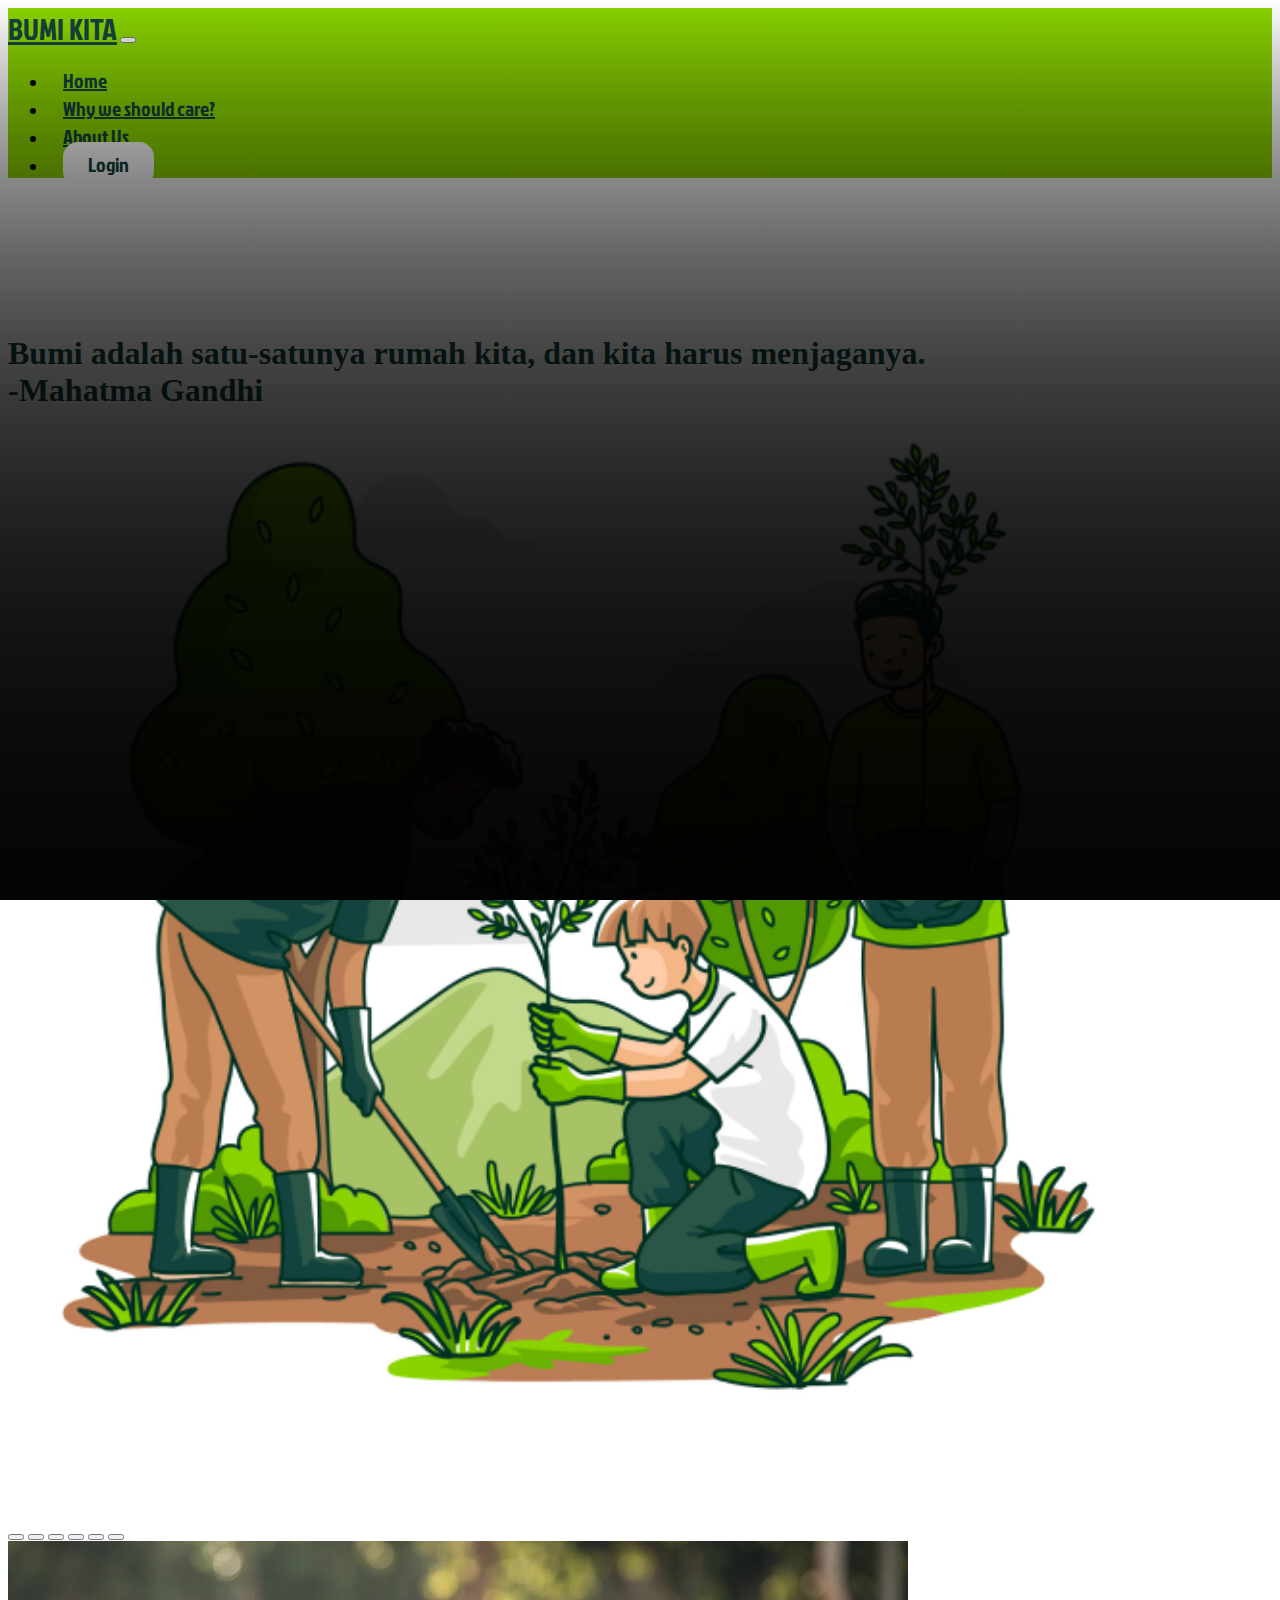
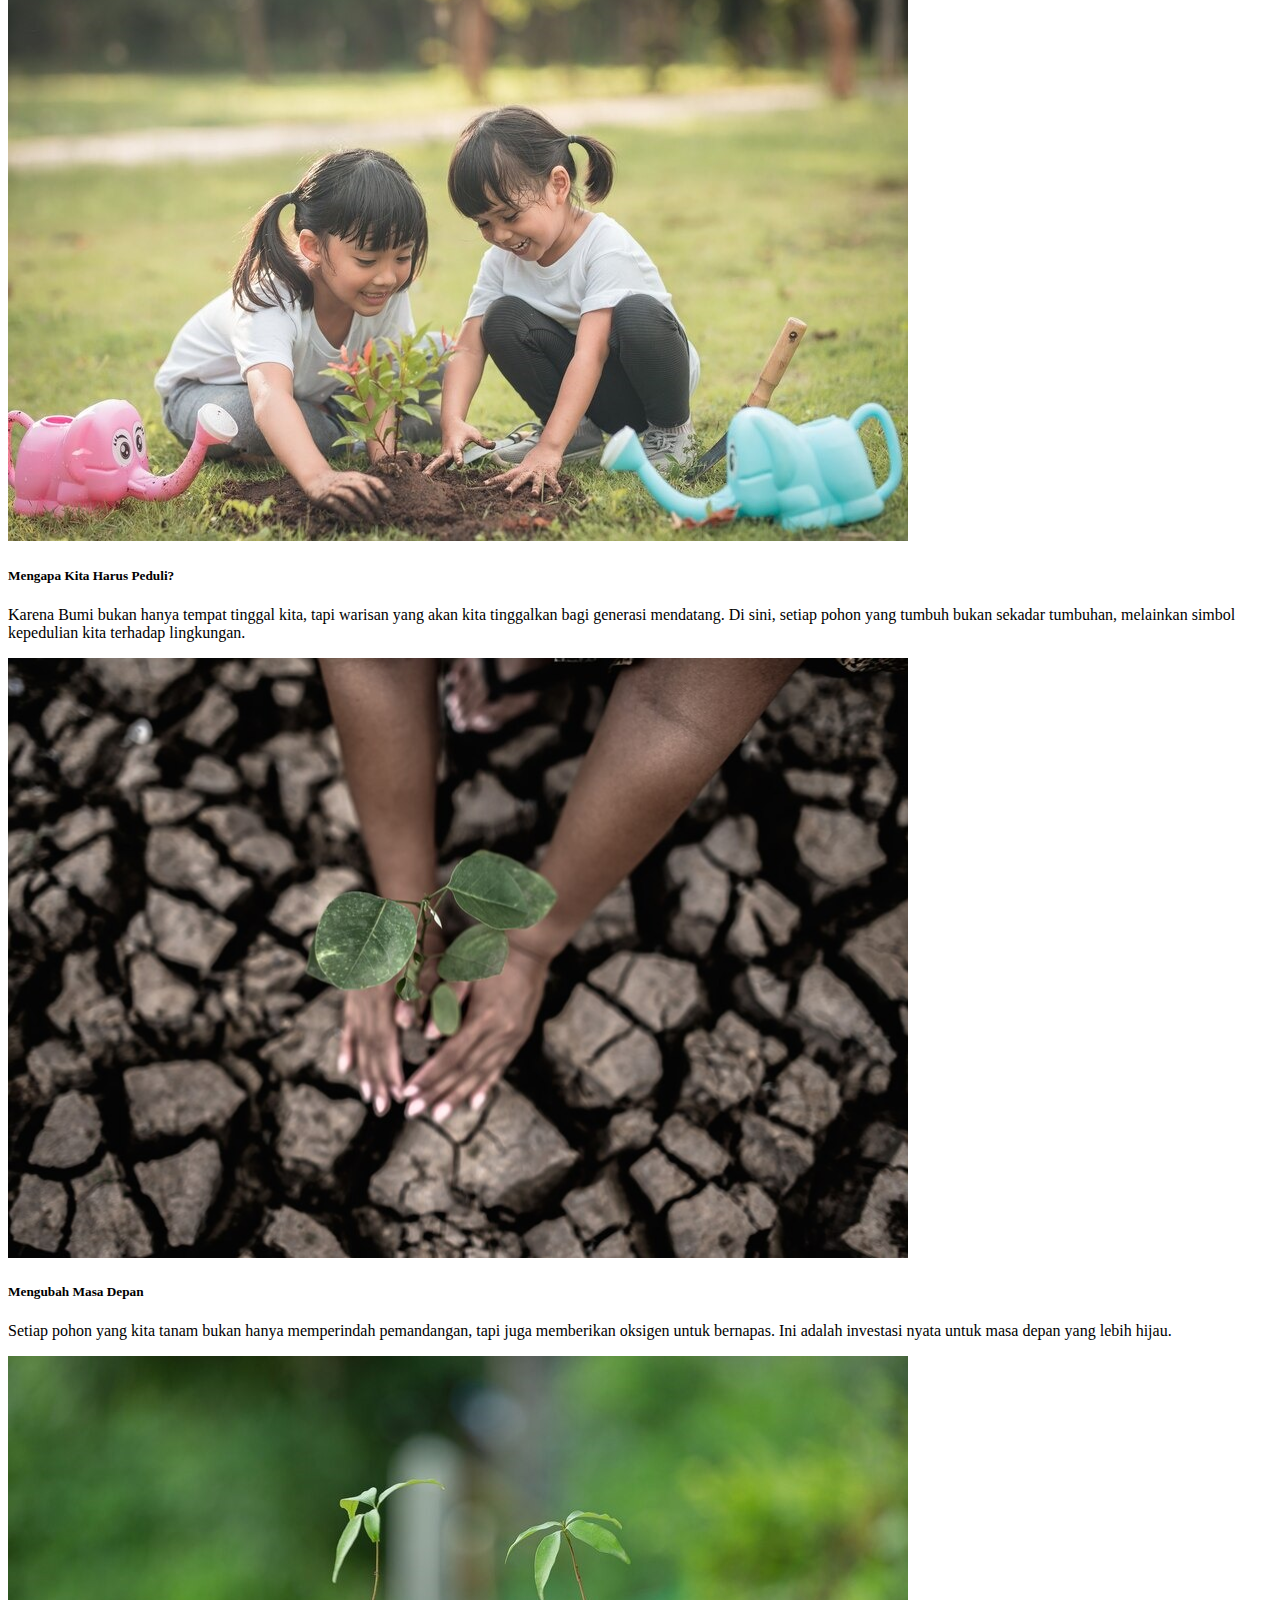
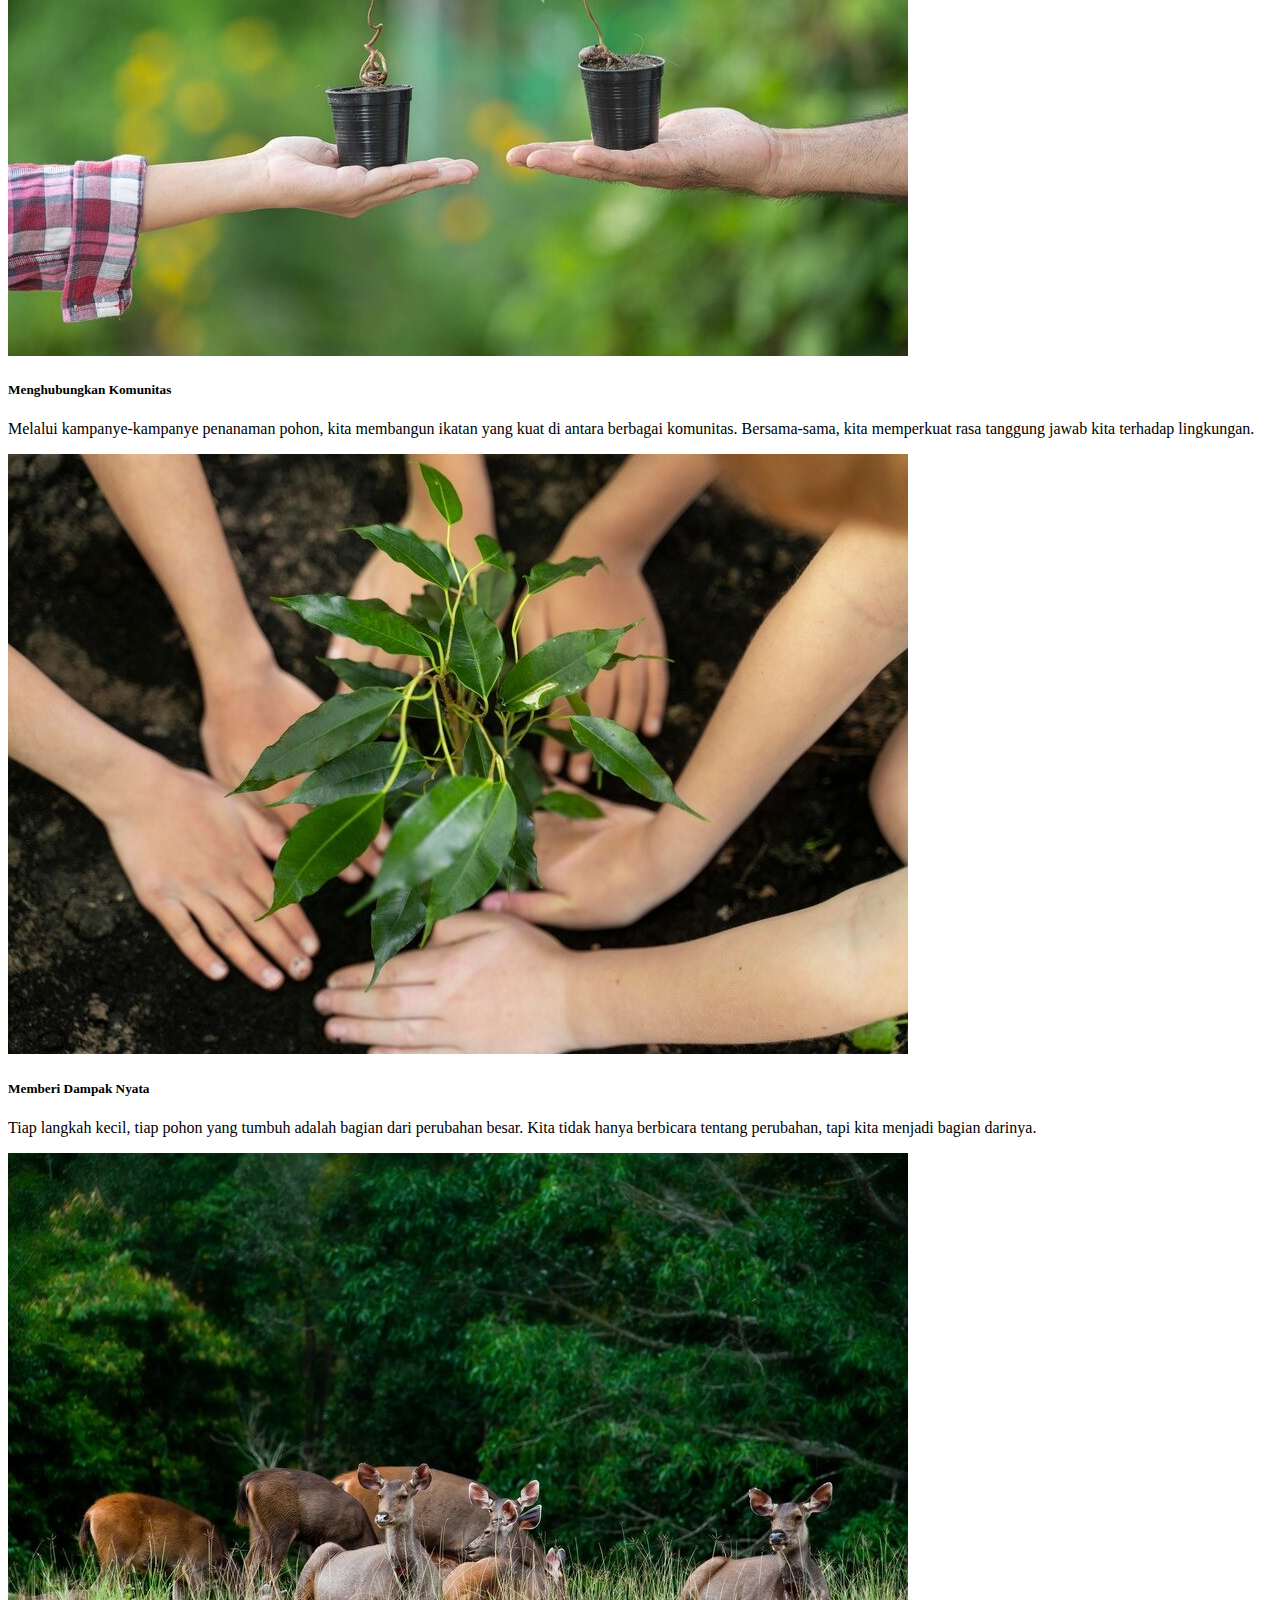
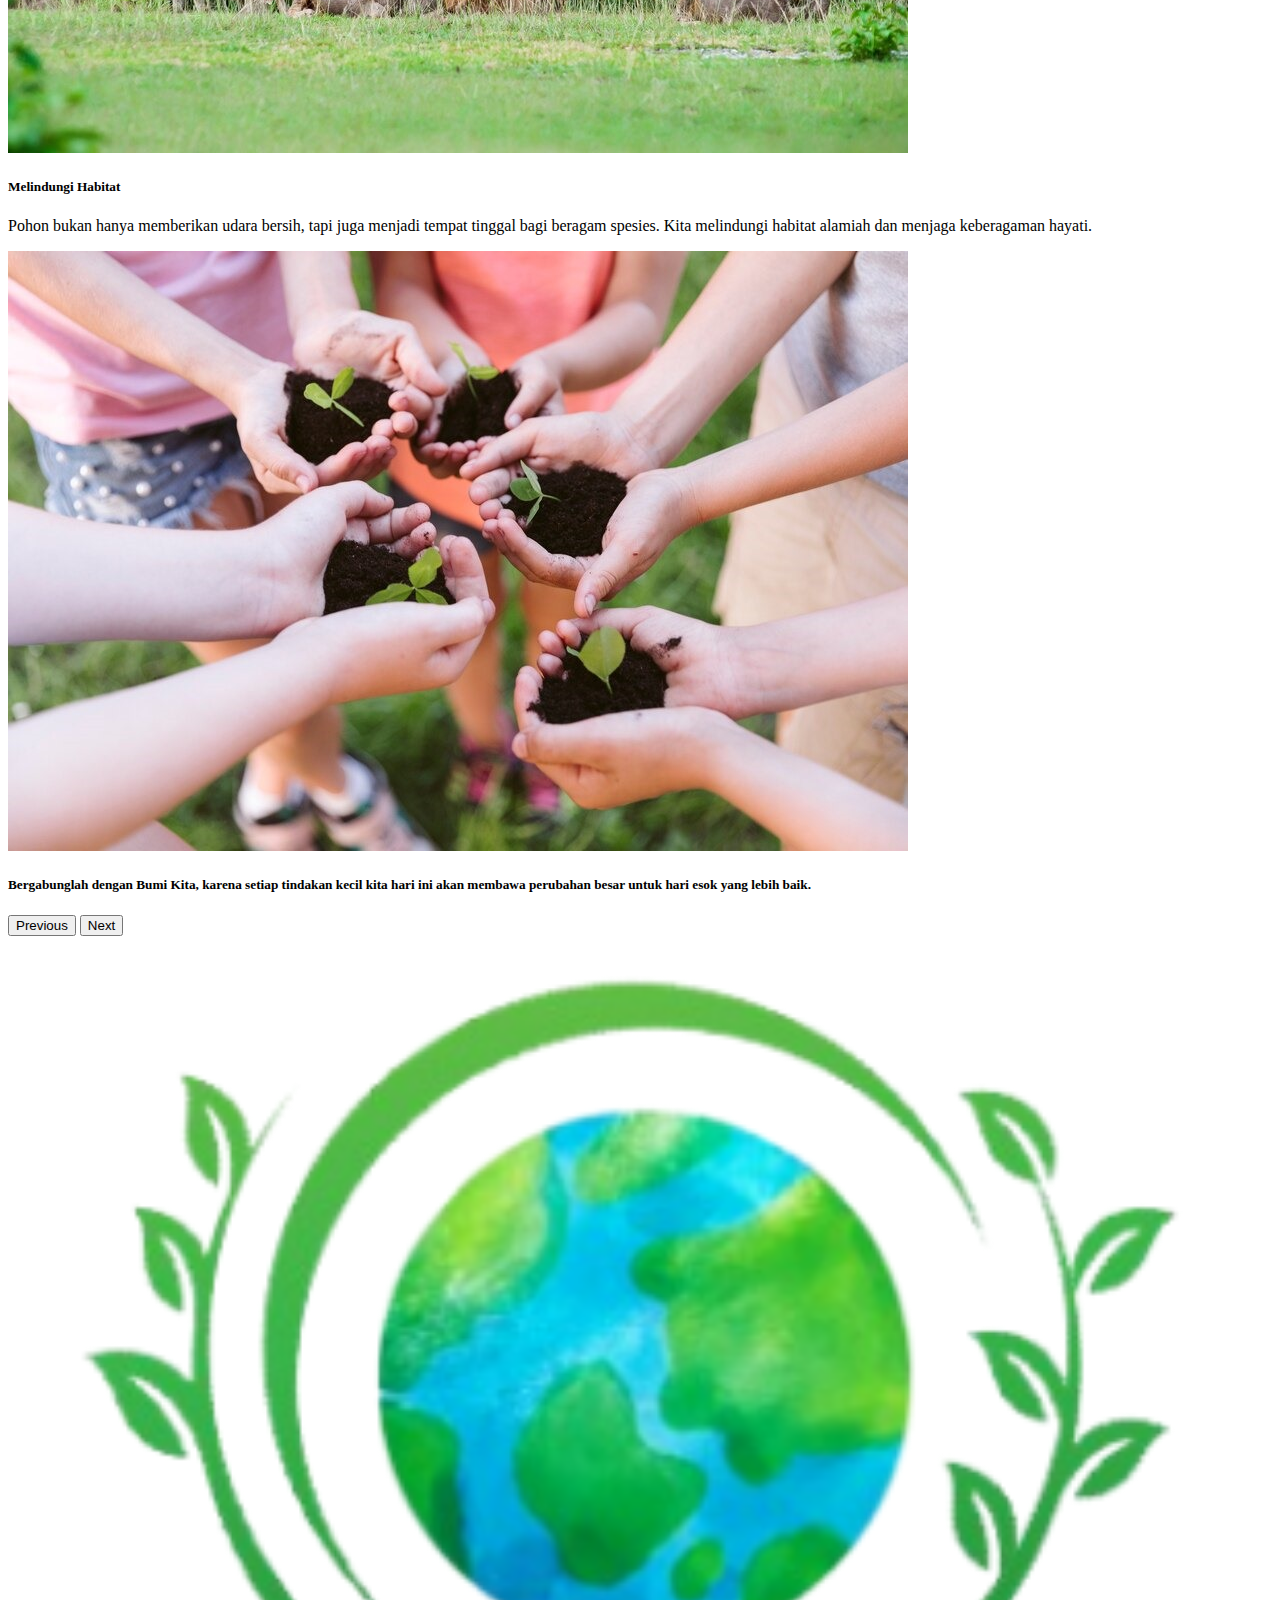
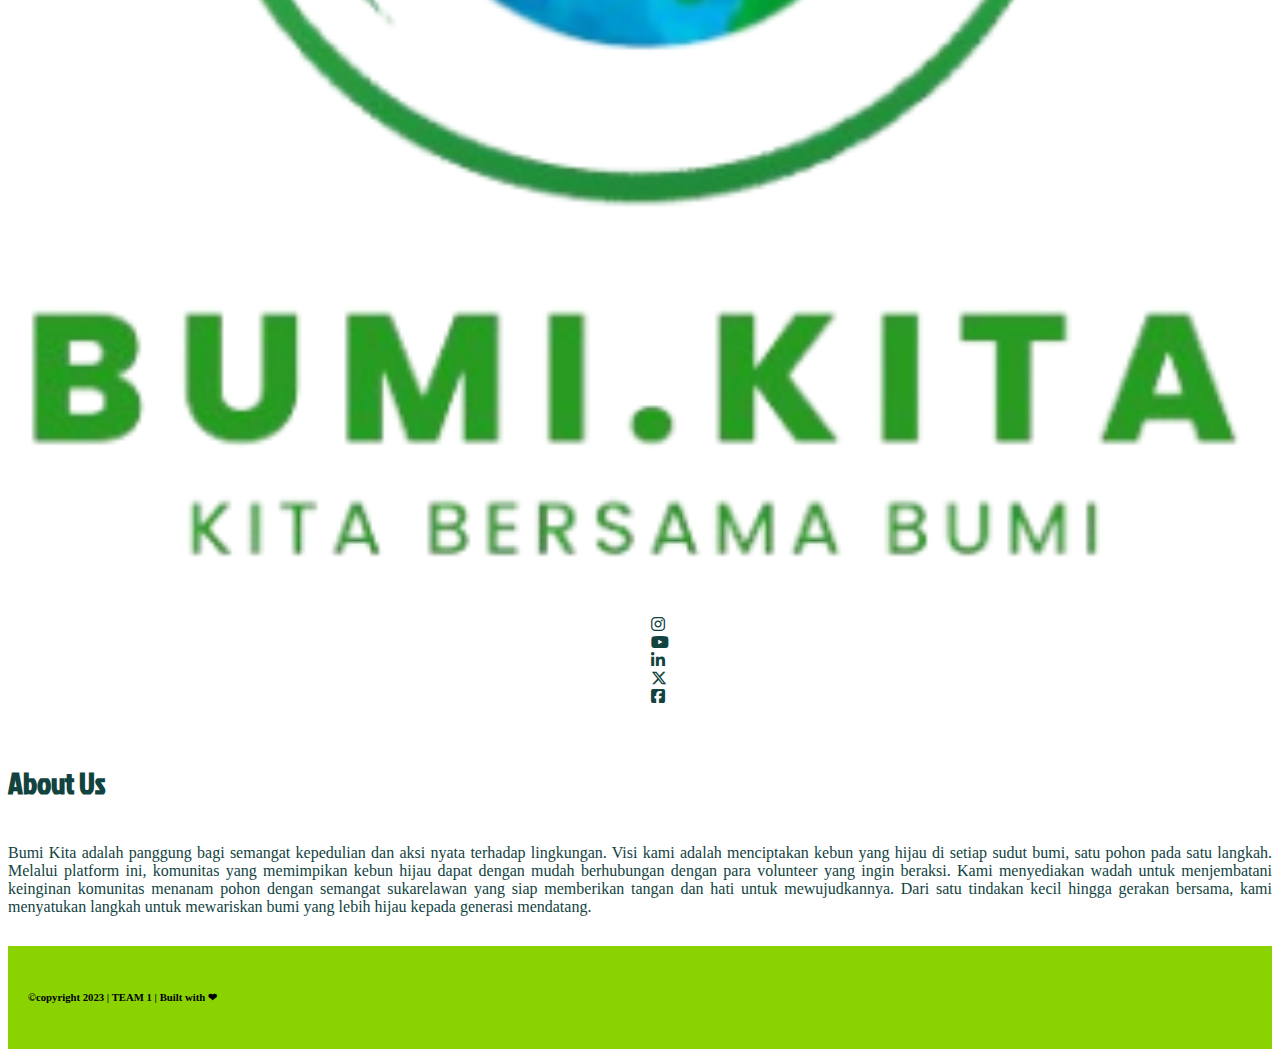
==== index.html @ 79ecc976 "landing page" ====
<!doctype html>
<html lang="en">

<head>
    <meta charset="utf-8">
    <meta name="viewport" content="width=device-width, initial-scale=1">
    <title>Bumi Kita</title>
    <link href="https://cdn.jsdelivr.net/npm/bootstrap@5.3.2/dist/css/bootstrap.min.css" rel="stylesheet"
        integrity="sha384-T3c6CoIi6uLrA9TneNEoa7RxnatzjcDSCmG1MXxSR1GAsXEV/Dwwykc2MPK8M2HN" crossorigin="anonymous">
    <link rel="stylesheet" href="styles.css">
    <link rel="preconnect" href="https://fonts.googleapis.com">
    <link rel="preconnect" href="https://fonts.gstatic.com" crossorigin>
    <link href="https://fonts.googleapis.com/css2?family=Jockey+One&family=Ubuntu+Mono&display=swap" rel="stylesheet">
    <link rel="stylesheet" href="https://cdnjs.cloudflare.com/ajax/libs/font-awesome/6.4.2/css/all.min.css">
</head>

<body id="home">
    <nav class="navbar navbar-expand-md bg-body-tertiary fixed-top">
        <div class="container">
            <a class="navbar-brand" href="#">BUMI KITA</a>
            <button class="navbar-toggler" type="button" data-bs-toggle="collapse" data-bs-target="#navbarNav"
                aria-controls="navbarNav" aria-expanded="false" aria-label="Toggle navigation">
                <span class="navbar-toggler-icon"></span>
            </button>
            <div class="collapse navbar-collapse justify-content-end" id="navbarNav">
                <ul class="navbar-nav">
                    <li class="nav-item">
                        <a class="nav-link" href="#home">Home</a>
                    </li>
                    <li class="nav-item">
                        <a class="nav-link" href="#why-we-should-care">Why we should care?</a>
                    </li>
                    <li class="nav-item">
                        <a class="nav-link" href="#about-us">About Us</a>
                    </li>
                    <li class="nav-item">
                        <a class="nav-link" id="login-btn">Login</a>
                    </li>
                </ul>
            </div>
        </div>
    </nav>
    <main>
        <div class="container">
            <section id="quote">
                <div class="row align-items-center">
                    <div class="col-7" id="quote-text">
                        <h1>
                            Bumi adalah satu-satunya rumah kita, dan kita
                            harus menjaganya.<br>
                            -Mahatma Gandhi
                        </h1>
                    </div>
                    <div class="col-5">
                        <img src="img/quote.png" alt="Menanam pohon">
                    </div>
                </div>
            </section>
            <section id="why-we-should-care">
                <div id="carouselExampleCaptions" class="carousel slide" data-bs-ride="true">
                    <div class="carousel-indicators">
                        <button type="button" data-bs-target="#carouselExampleCaptions" data-bs-slide-to="0"
                            class="active" aria-current="true" aria-label="Slide 1"></button>
                        <button type="button" data-bs-target="#carouselExampleCaptions" data-bs-slide-to="1"
                            aria-label="Slide 2"></button>
                        <button type="button" data-bs-target="#carouselExampleCaptions" data-bs-slide-to="2"
                            aria-label="Slide 3"></button>
                        <button type="button" data-bs-target="#carouselExampleCaptions" data-bs-slide-to="3"
                            aria-label="Slide 4"></button>
                        <button type="button" data-bs-target="#carouselExampleCaptions" data-bs-slide-to="4"
                            aria-label="Slide 5"></button>
                        <button type="button" data-bs-target="#carouselExampleCaptions" data-bs-slide-to="5"
                            aria-label="Slide 6"></button>
                    </div>
                    <div class="carousel-inner">
                        <div class="carousel-item active">
                            <img src="img/1.png" class="d-block w-100" alt="generasi mendatang">
                            <div class="carousel-caption d-none d-md-block">
                                <h5>Mengapa Kita Harus Peduli?</h5>
                                <p>Karena Bumi bukan hanya tempat tinggal kita, tapi warisan yang akan kita
                                    tinggalkan bagi generasi mendatang. Di sini, setiap pohon yang tumbuh bukan sekadar
                                    tumbuhan, melainkan simbol kepedulian kita terhadap lingkungan.</p>
                            </div>
                            <div class="layer"></div>
                        </div>
                        <div class="carousel-item">
                            <img src="img/2.png" class="d-block w-100" alt="...">
                            <div class="carousel-caption d-none d-md-block">
                                <h5>Mengubah Masa Depan</h5>
                                <p>Setiap pohon yang kita tanam bukan hanya memperindah pemandangan, tapi juga
                                    memberikan oksigen untuk bernapas. Ini adalah investasi nyata untuk masa depan yang
                                    lebih hijau.</p>
                            </div>
                            <div class="layer"></div>
                        </div>
                        <div class="carousel-item">
                            <img src="img/3.png" class="d-block w-100" alt="Menghubungkan Komunitas">
                            <div class="carousel-caption d-none d-md-block">
                                <h5>Menghubungkan Komunitas</h5>
                                <p>Melalui kampanye-kampanye penanaman pohon, kita membangun ikatan yang kuat di antara
                                    berbagai komunitas. Bersama-sama, kita memperkuat rasa tanggung jawab kita terhadap
                                    lingkungan.</p>
                            </div>
                            <div class="layer"></div>
                        </div>
                        <div class="carousel-item">
                            <img src="img/4.png" class="d-block w-100" alt="...">
                            <div class="carousel-caption d-none d-md-block">
                                <h5>Memberi Dampak Nyata</h5>
                                <p>Tiap langkah kecil, tiap pohon yang tumbuh adalah bagian dari perubahan besar. Kita
                                    tidak hanya berbicara tentang perubahan, tapi kita menjadi bagian darinya.</p>
                            </div>
                            <div class="layer"></div>
                        </div>
                        <div class="carousel-item">
                            <img src="img/5.png" class="d-block w-100" alt="...">
                            <div class="carousel-caption d-none d-md-block">
                                <h5>Melindungi Habitat</h5>
                                <p>Pohon bukan hanya memberikan udara bersih, tapi juga menjadi tempat tinggal bagi
                                    beragam spesies. Kita melindungi habitat alamiah dan menjaga keberagaman hayati.</p>
                            </div>
                            <div class="layer"></div>
                        </div>
                        <div class="carousel-item">
                            <img src="img/6.png" class="d-block w-100" alt="...">
                            <div class="carousel-caption d-none d-md-block">
                                <h5>Bergabunglah dengan Bumi Kita, karena setiap tindakan kecil kita hari ini akan
                                    membawa perubahan besar untuk hari esok yang lebih baik.</h5>
                            </div>
                            <div class="layer"></div>
                        </div>
                    </div>
                    <button class="carousel-control-prev" type="button" data-bs-target="#carouselExampleCaptions"
                        data-bs-slide="prev">
                        <span class="carousel-control-prev-icon" aria-hidden="true"></span>
                        <span class="visually-hidden">Previous</span>
                    </button>
                    <button class="carousel-control-next" type="button" data-bs-target="#carouselExampleCaptions"
                        data-bs-slide="next">
                        <span class="carousel-control-next-icon" aria-hidden="true"></span>
                        <span class="visually-hidden">Next</span>
                    </button>
                </div>
            </section>
            <section id="about-us">
                <div class="row mt-5 pt-5 justify-content-between">
                    <div class="col-md-4 custom-col">
                        <img src="img/logo-bumi-kita.png" alt="logo-bumi-kita">
                        <div class="container d-flex justify-content-center align-items-center my-3">
                            <ul class="list-group list-group-horizontal">
                                <li class="list-group-item"><a href="#"><i class="fa-brands fa-instagram fs-2"></i></a></li>
                                <li class="list-group-item"><a href="#"><i class="fa-brands fa-youtube fs-2"></i></a></li>
                                <li class="list-group-item"><a href="#"><i class="fa-brands fa-linkedin-in fs-2"></i></a></li>
                                <li class="list-group-item"><a href="#"><i class="fa-brands fa-x-twitter fs-2"></i></a></li>
                                <li class="list-group-item"><a href="#"><i class="fa-brands fa-square-facebook fs-2"></i></a></li>
                            </ul>
                        </div>
                    </div>
                    <div class="col-md-7 text-center">
                        <h4>About Us</h4>
                        <p class="fs-5 text-justify">
                            Bumi Kita adalah panggung bagi semangat kepedulian dan aksi nyata terhadap lingkungan. Visi kami adalah menciptakan kebun yang hijau di setiap sudut bumi, satu pohon pada satu langkah. Melalui platform ini, komunitas yang memimpikan kebun hijau dapat dengan mudah berhubungan dengan para volunteer yang ingin beraksi. Kami menyediakan wadah untuk menjembatani keinginan komunitas menanam pohon dengan semangat sukarelawan yang siap memberikan tangan dan hati untuk mewujudkannya. Dari satu tindakan kecil hingga gerakan bersama, kami menyatukan langkah untuk mewariskan bumi yang lebih hijau kepada generasi mendatang.
                        </p>
                    </div>
                </div>
            </section>
        </div>
    </main>
    <footer>
        <h6 class="text-center bottom-0">&copy;copyright 2023 | TEAM 1 | Built with &#10084;</h6>
    </footer>
    <script src="https://cdn.jsdelivr.net/npm/bootstrap@5.3.2/dist/js/bootstrap.bundle.min.js"
        integrity="sha384-C6RzsynM9kWDrMNeT87bh95OGNyZPhcTNXj1NW7RuBCsyN/o0jlpcV8Qyq46cDfL" crossorigin="anonymous">
    </script>
</body>

</html>
---- styles.css ----
nav.navbar{
    background-color: #8AD300 !important;
    font-family: 'Jockey One', sans-serif;
}
a.navbar-brand{
    color: #12433F !important;
    font-size: 30px;
}
a.nav-link{
    color: #12433F !important;
    font-size: 20px;
    margin: 0 15px;
}

a.nav-link:hover{
    color: #8AD300 !important;
    background-color: #12433F;
    border-radius: 15px;
}

#login-btn{
    padding: 8px 25px;
    background-color: #fff;
    border-radius: 15px;
}

#login-btn:hover{
    background-color: #12433F;
}
#quote{
    padding-top: 120px;
}
#quote-text{
    color:#12433F;
}
#quote .col-5 img{
    width: 90%;
}

#why-we-should-care{
    margin-top: 120px;
}

.layer{
    /* background-color: rgba(0, 0, 0, 0.4); */
    right: 0;
    left: 0;
    top: 0;
    bottom: 0;
    padding-top: 55%;
    background: linear-gradient(to top, rgba(0, 0, 0, 0.5), rgba(0, 0, 0, 0));
    width: 100%;
    position: absolute;
}
.carousel-caption{
    z-index: 999;
}

#about-us h4{
    font-family: 'Jockey One', sans-serif;
    font-size: 30px;
    color: #12433F;
}
#about-us p{
    color: #12433F;
    text-align: justify;
}

.custom-col{
    display: flex;
    flex-direction: column;
    justify-content: center;
}

.custom-col .container{
    margin: 0 auto;
}
#about-us ul{
    list-style: none;
}
#about-us li a i{
    color: #12433F;
}

footer {
    background-color: #8AD300 !important;
    margin-top: 30px;
    padding: 20px;
}
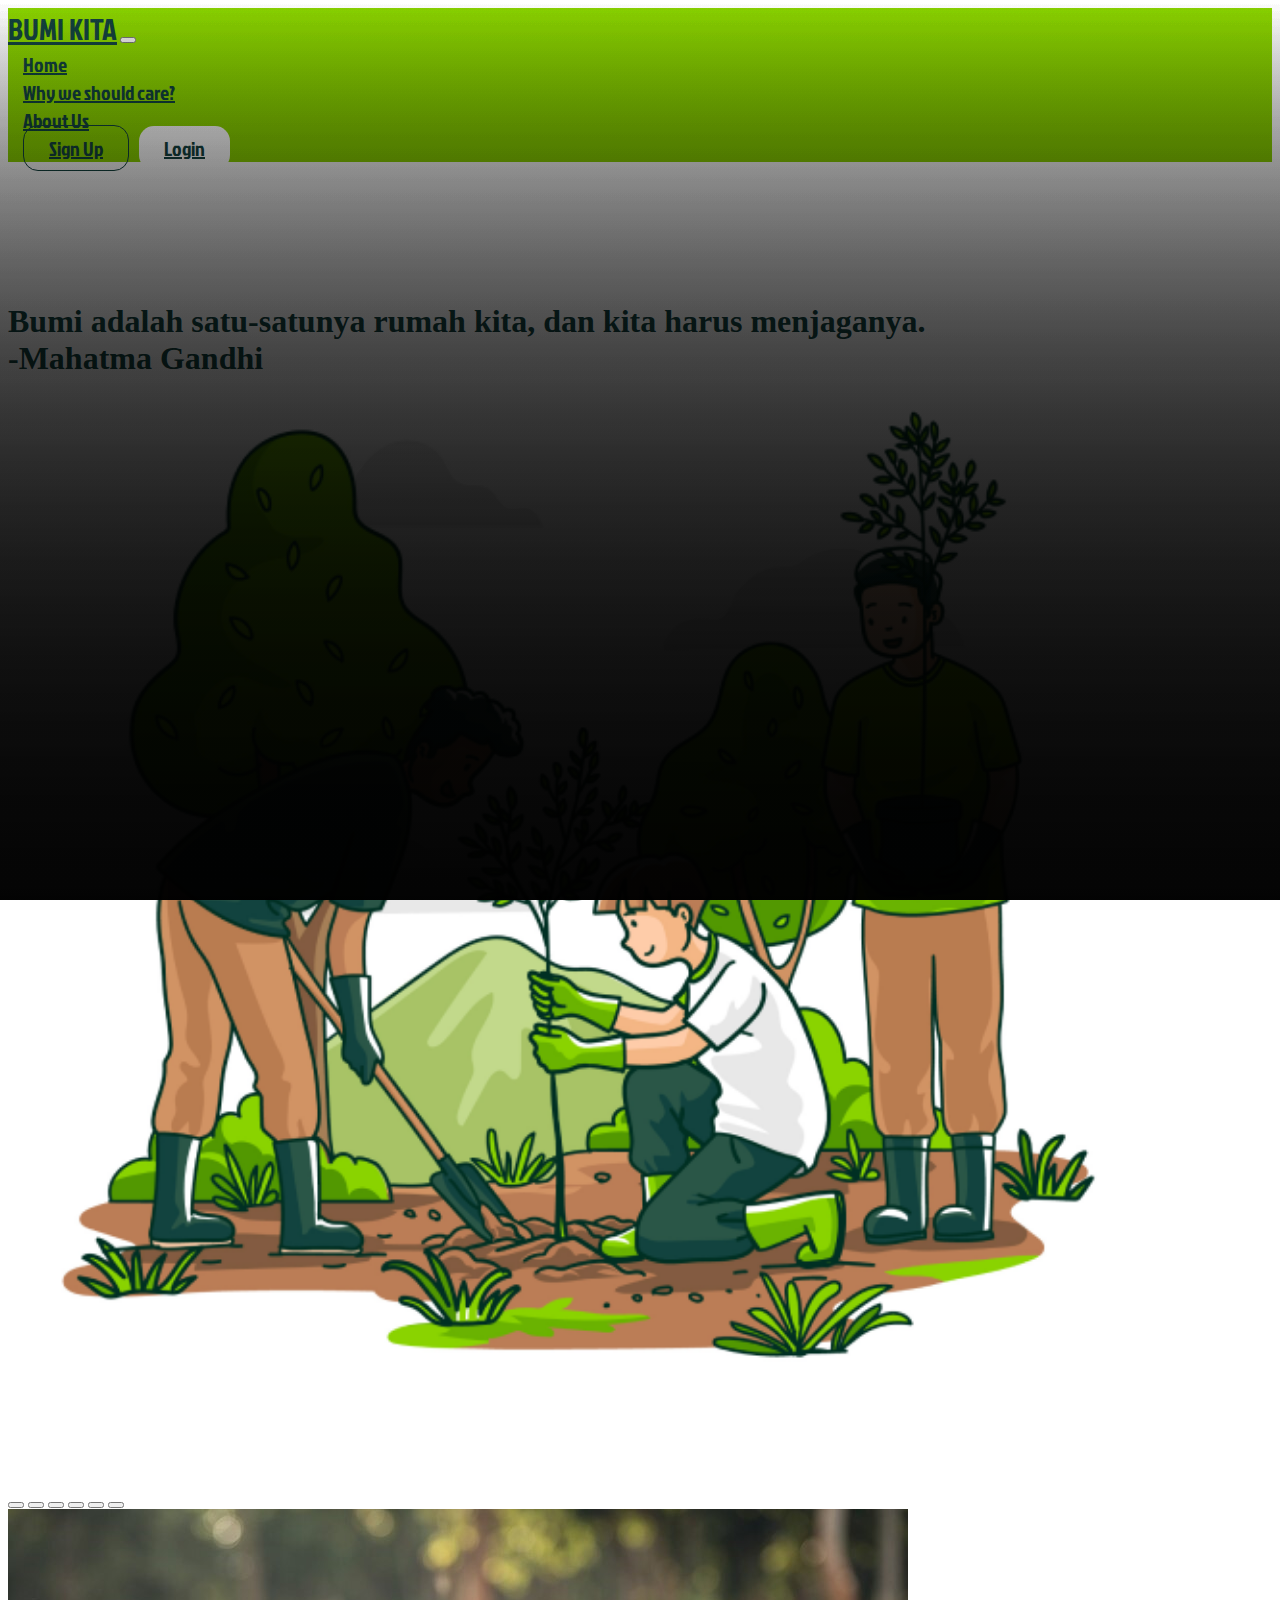
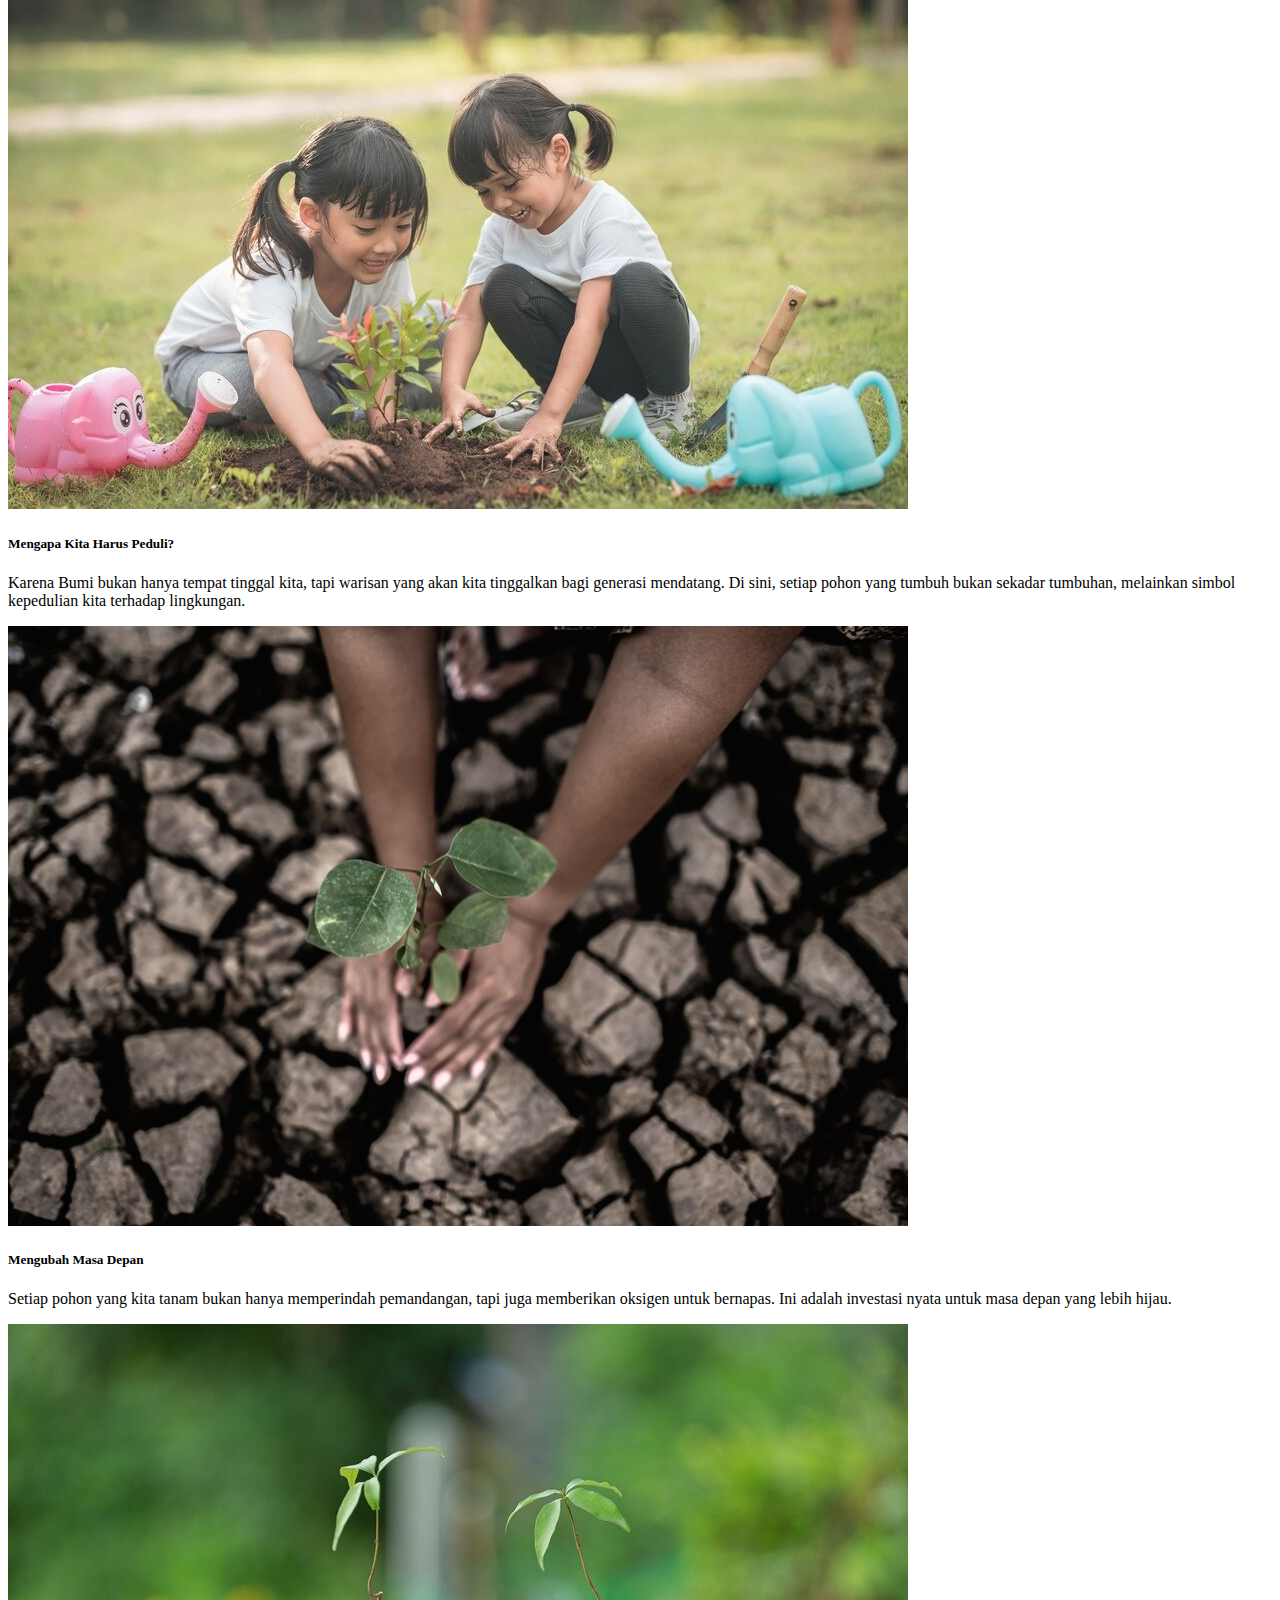
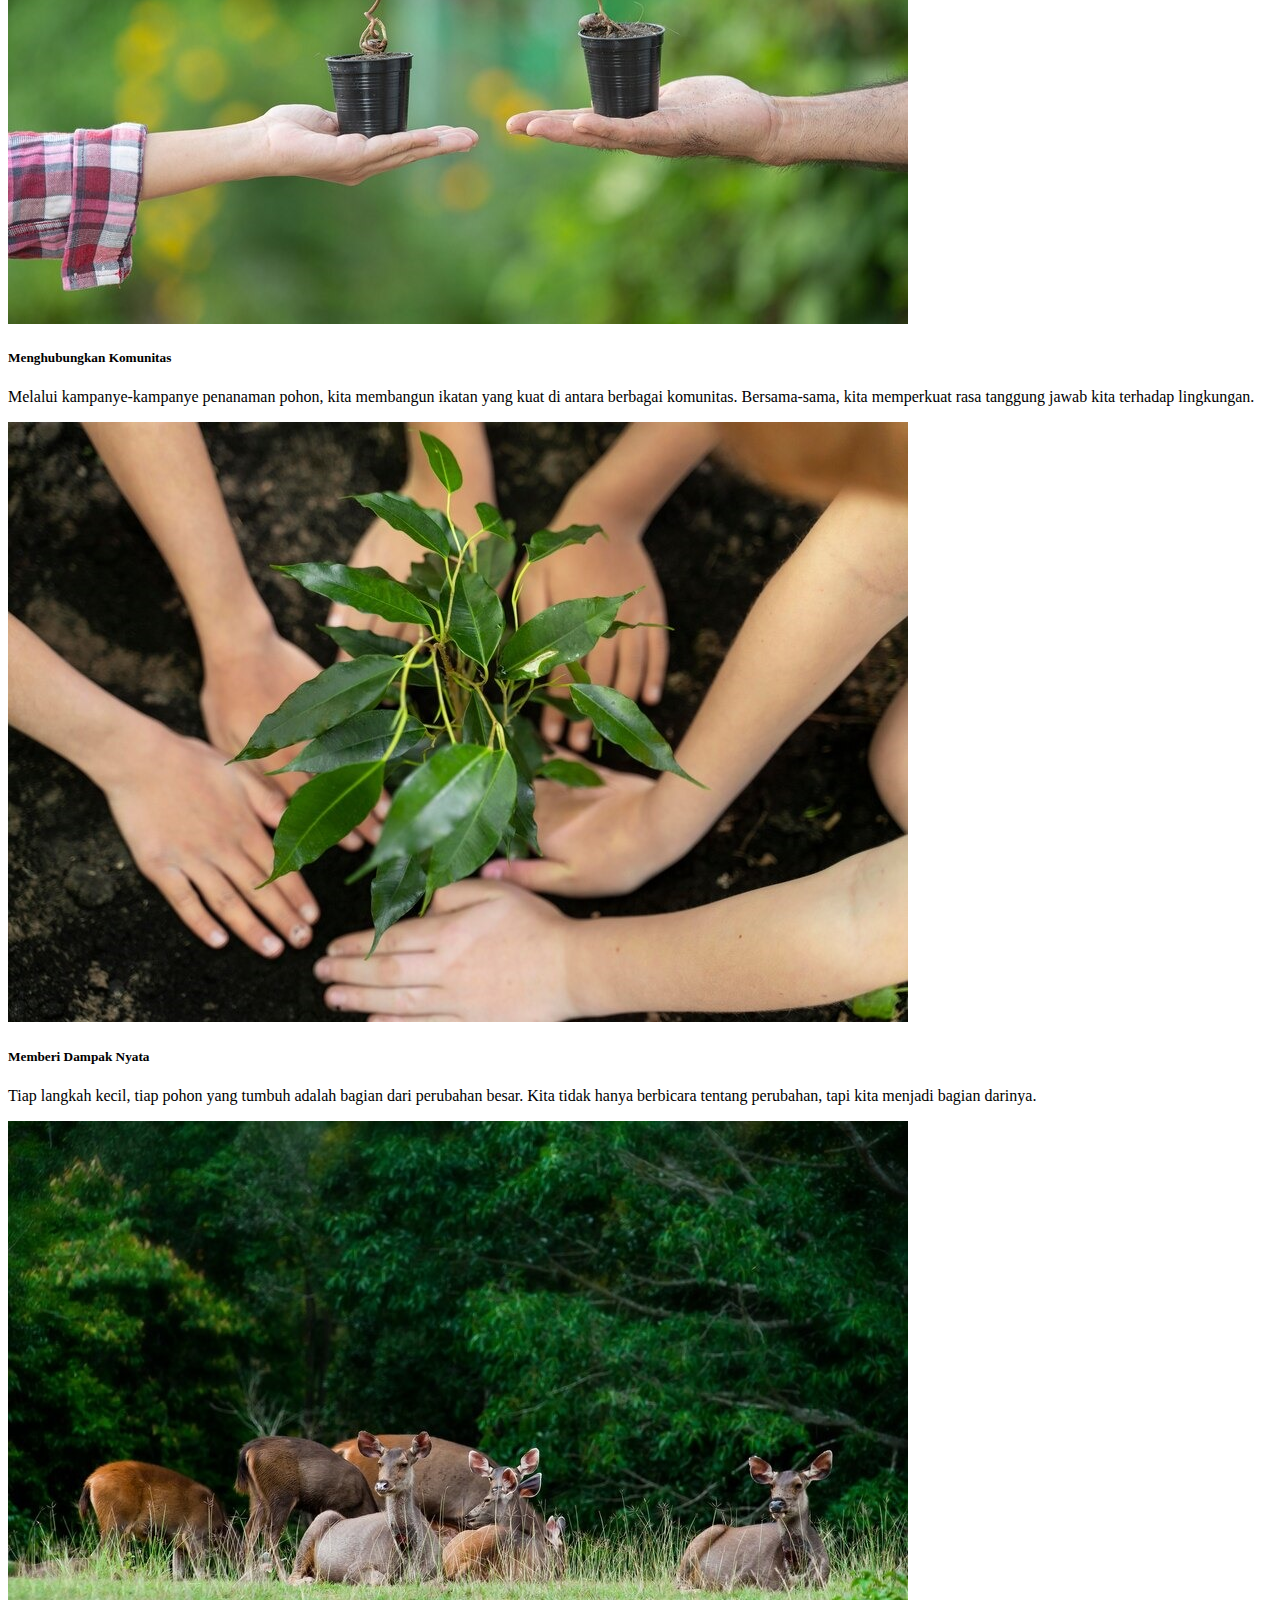
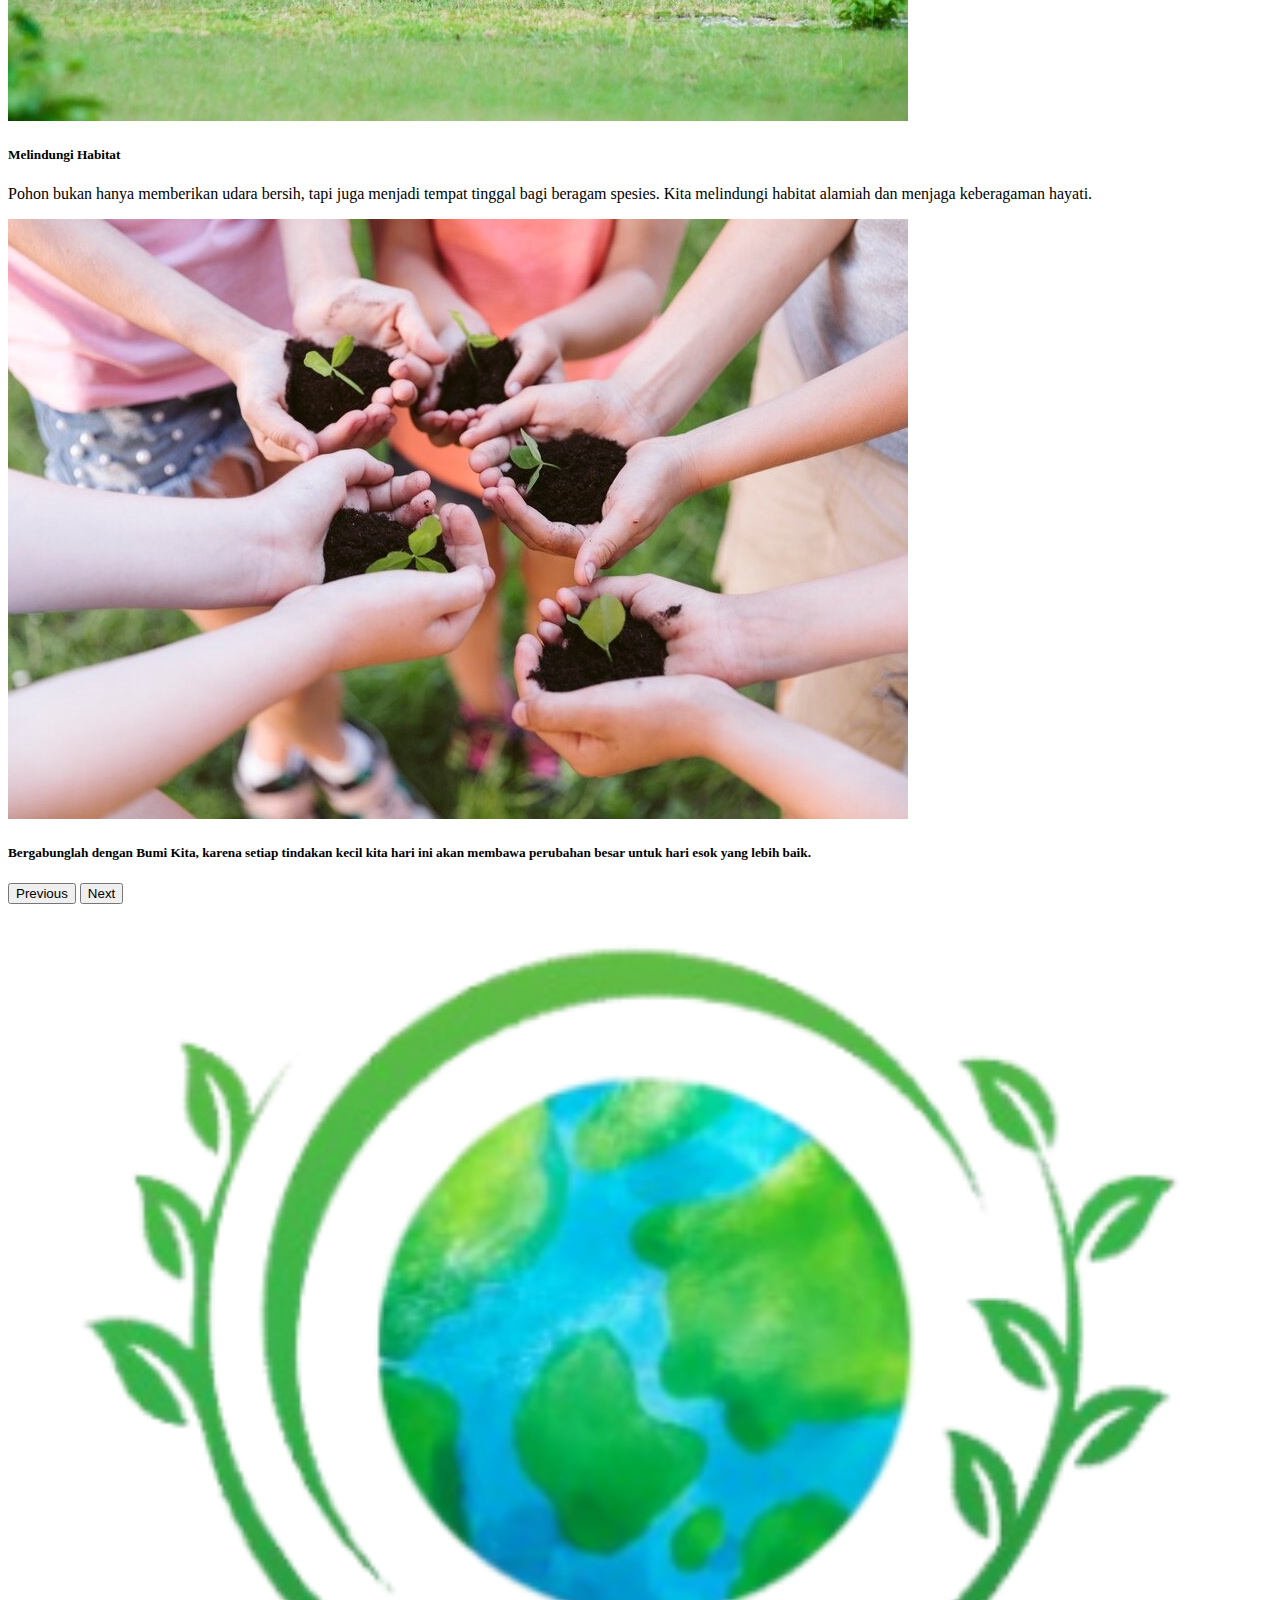
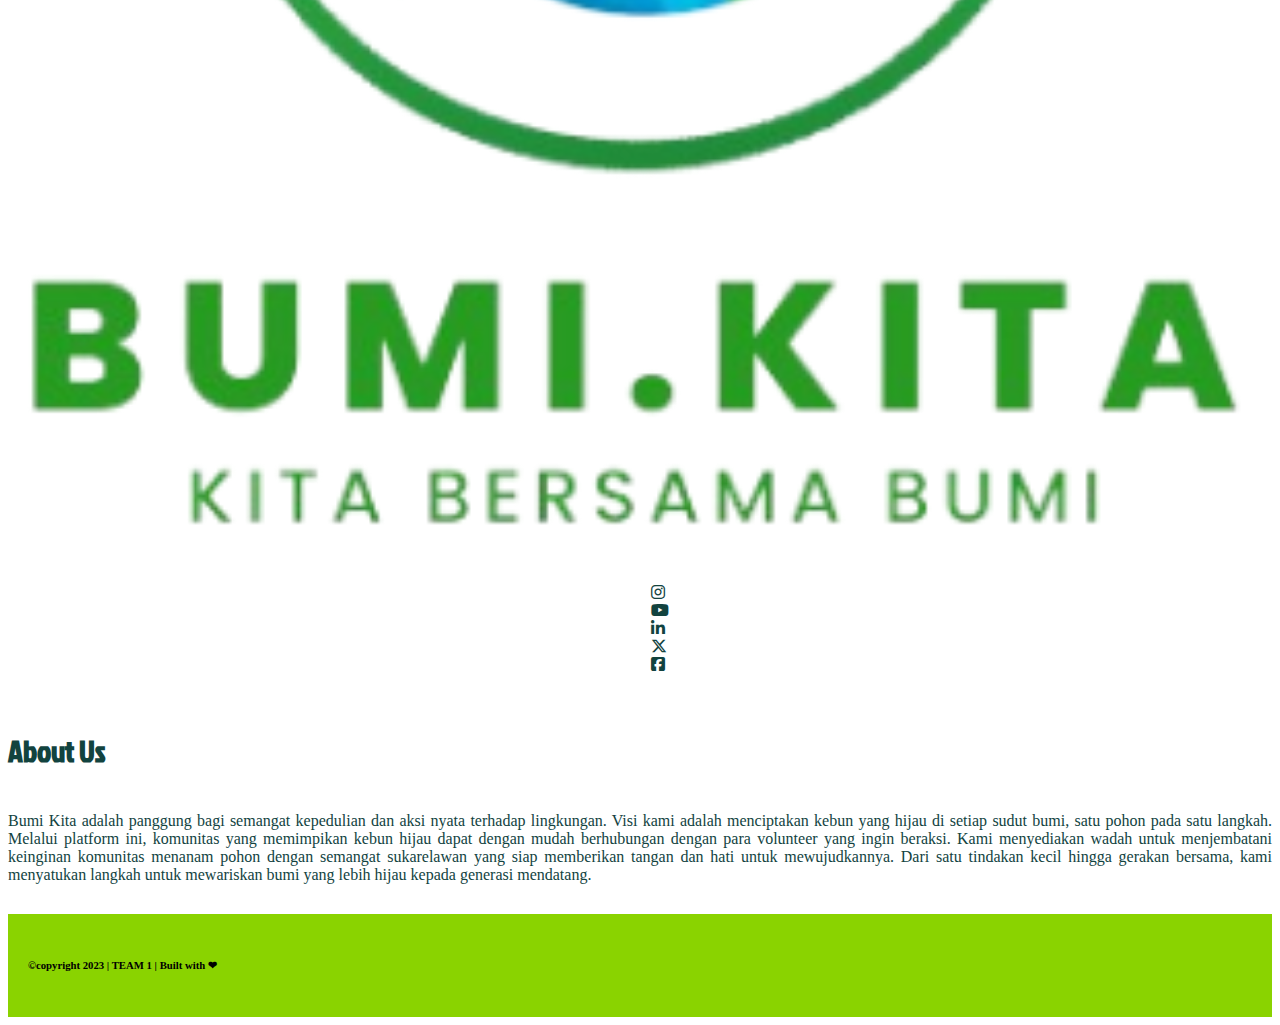
==== commit 7c34f6fd: "add login page and sign up page" ====
--- a/index.html
+++ b/index.html
@@ -7,7 +7,7 @@
     <title>Bumi Kita</title>
     <link href="https://cdn.jsdelivr.net/npm/bootstrap@5.3.2/dist/css/bootstrap.min.css" rel="stylesheet"
         integrity="sha384-T3c6CoIi6uLrA9TneNEoa7RxnatzjcDSCmG1MXxSR1GAsXEV/Dwwykc2MPK8M2HN" crossorigin="anonymous">
-    <link rel="stylesheet" href="styles.css">
+    <link rel="stylesheet" href="css/styles.css">
     <link rel="preconnect" href="https://fonts.googleapis.com">
     <link rel="preconnect" href="https://fonts.gstatic.com" crossorigin>
     <link href="https://fonts.googleapis.com/css2?family=Jockey+One&family=Ubuntu+Mono&display=swap" rel="stylesheet">
@@ -22,21 +22,26 @@
                 aria-controls="navbarNav" aria-expanded="false" aria-label="Toggle navigation">
                 <span class="navbar-toggler-icon"></span>
             </button>
-            <div class="collapse navbar-collapse justify-content-end" id="navbarNav">
-                <ul class="navbar-nav">
-                    <li class="nav-item">
+            <div class="collapse navbar-collapse justify-content-md-between" id="navbarNav">
+                <div class="navbar-nav">
+                    <div class="nav-item justify-content-center">
                         <a class="nav-link" href="#home">Home</a>
-                    </li>
-                    <li class="nav-item">
+                    </div>
+                    <div class="nav-item">
                         <a class="nav-link" href="#why-we-should-care">Why we should care?</a>
-                    </li>
-                    <li class="nav-item">
+                    </div>
+                    <div class="nav-item">
                         <a class="nav-link" href="#about-us">About Us</a>
-                    </li>
-                    <li class="nav-item">
-                        <a class="nav-link" id="login-btn">Login</a>
-                    </li>
-                </ul>
+                    </div>
+                </div>
+                <div class="nav-item login-signup justify-content-center">
+                    <div class="nav-item">
+                        <a class="nav-link" href="/signUp.html" id="signUp-btn">Sign Up</a>
+                    </div>
+                    <div class="nav-item">
+                        <a class="nav-link" href="/login.html" id="login-btn">Login</a>
+                    </div>
+                </div>
             </div>
         </div>
     </nav>
--- a/css/styles.css
+++ b/css/styles.css
@@ -0,0 +1,166 @@
+nav.navbar {
+    background-color: #8AD300 !important;
+    font-family: 'Jockey One', sans-serif;
+}
+
+a.navbar-brand {
+    color: #12433F !important;
+    font-size: 30px;
+}
+
+a.nav-link {
+    color: #12433F !important;
+    font-size: 20px;
+    margin: 0 15px;
+}
+
+a.nav-link:hover {
+    color: #8AD300 !important;
+    background-color: #12433F;
+    border-radius: 15px;
+}
+
+.login-signup {
+    display: flex;
+    flex-direction: row;
+}
+
+#signUp-btn {
+    padding: 8px 25px;
+    border-radius: 15px;
+    border: #12433F solid 1px;
+    margin-right: -5px;
+}
+
+#login-btn {
+    padding: 8px 25px;
+    background-color: #fff;
+    border-radius: 15px;
+}
+
+#login-btn:hover {
+    background-color: #12433F;
+}
+
+#quote {
+    padding-top: 120px;
+}
+
+#quote-text {
+    color: #12433F;
+}
+
+#quote .col-5 img {
+    width: 90%;
+}
+
+#why-we-should-care {
+    margin-top: 120px;
+}
+
+.layer {
+    /* background-color: rgba(0, 0, 0, 0.4); */
+    right: 0;
+    left: 0;
+    top: 0;
+    bottom: 0;
+    padding-top: 55%;
+    background: linear-gradient(to top, rgba(0, 0, 0, 0.5), rgba(0, 0, 0, 0));
+    width: 100%;
+    position: absolute;
+}
+
+.carousel-caption {
+    z-index: 999;
+}
+
+#about-us h4 {
+    font-family: 'Jockey One', sans-serif;
+    font-size: 30px;
+    color: #12433F;
+}
+
+#about-us p {
+    color: #12433F;
+    text-align: justify;
+}
+
+.custom-col {
+    display: flex;
+    flex-direction: column;
+    justify-content: center;
+}
+
+.custom-col .container {
+    margin: 0 auto;
+}
+
+#about-us ul {
+    list-style: none;
+}
+
+#about-us li a i {
+    color: #12433F;
+}
+
+footer {
+    background-color: #8AD300 !important;
+    margin-top: 30px;
+    padding: 20px;
+}
+
+/* styling untuk login-page */
+.centered-image {
+    display: flex;
+    justify-content: center;
+    align-items: center;
+    height: 100%;
+}
+
+#kolom-kanan {
+    background-color: #8AD300;
+}
+
+.login-form {
+    padding: 20px;
+    height: 100%;
+    display: flex;
+    flex-direction: column;
+    justify-content: center;
+    color: #12433F;
+    font-family: 'Jockey One', sans-serif;
+}
+
+.login-form a {
+    text-decoration: none;
+    color: #12433F;
+}
+
+.login-form a:hover {
+    text-decoration: underline;
+}
+
+.login-form button, .signUp-form button {
+    border-radius: 15px;
+    padding: 8px 40px;
+    background-color: #12433F;
+    color: #8AD300;
+}
+.login-form button:hover, .signUp-form button:hover {
+    border: #12433F solid 1px;
+
+}
+.back-to-home {
+    position: absolute;
+    top: 30px;
+    left: 50px;
+    border: #12433F solid 1px;
+}
+.back-to-home:hover{
+    text-decoration: none !important;
+    background-color: #12433F;
+    color:#8AD300;
+}
+.signUp-form{
+    font-family: 'Jockey One', sans-serif !important;
+}